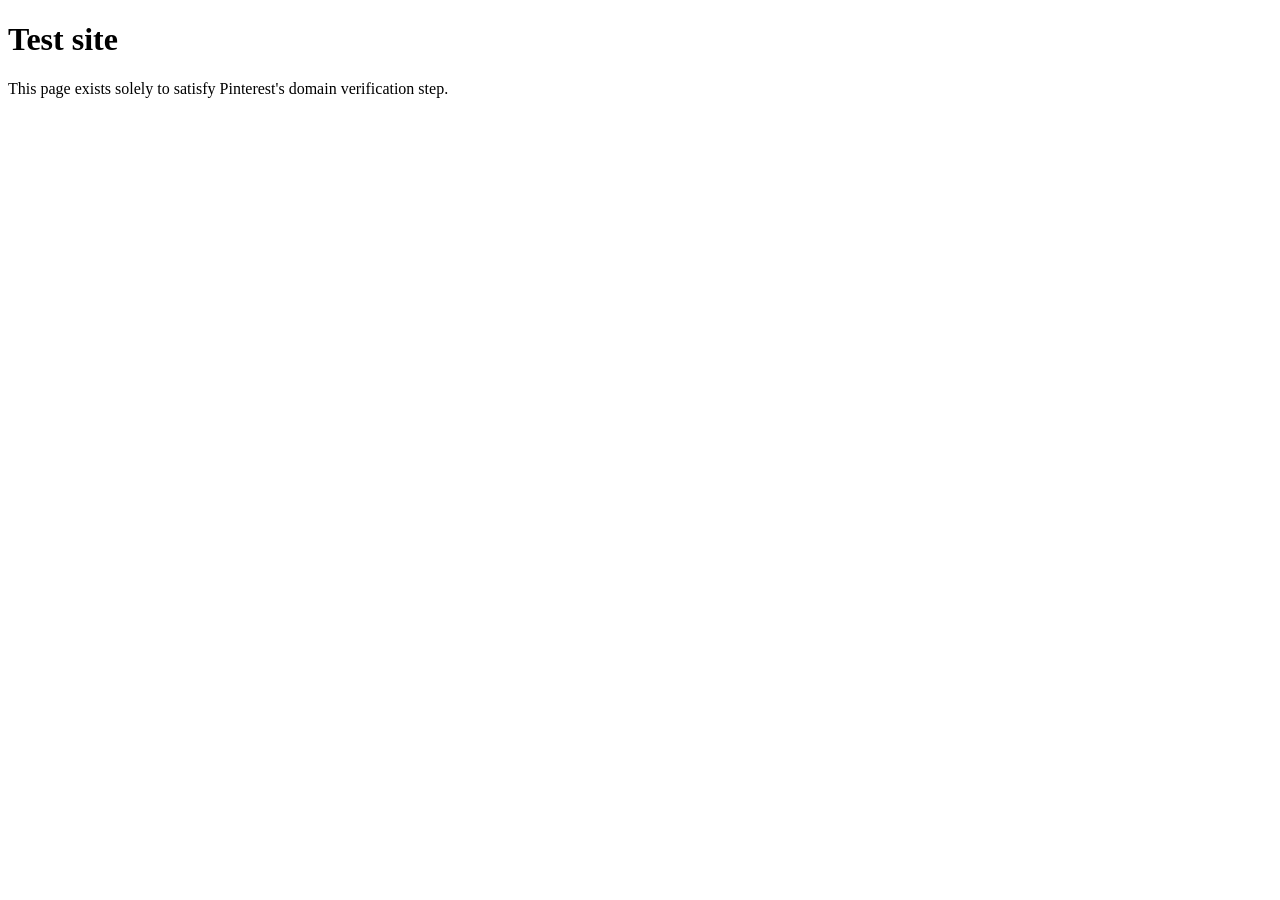
==== index.html @ 798b2f49 "Add files via upload" ====
<!DOCTYPE html>
<html lang="en">
<head>
  <meta charset="UTF-8">
  <meta name="viewport" content="width=device-width, initial-scale=1.0">
  <title>Test Site</title>

  <!--
    PINTEREST DOMAIN VERIFICATION (meta tag method)

    When you start the "Claim website" flow in Pinterest Business Manager,
    it will give you a meta tag that looks like:

      <meta name="p:domain_verify" content="XXXXXXXXXXXXXXXXXXXXXXXXXXXXXXXX"/>

    Paste it on the line below, then commit + push. GitHub Pages will
    redeploy automatically within ~1 minute.
  -->
  <!-- PINTEREST_VERIFY_META_TAG_HERE -->

</head>
<body>
  <h1>Test site</h1>
  <p>This page exists solely to satisfy Pinterest's domain verification step.</p>
</body>
</html>
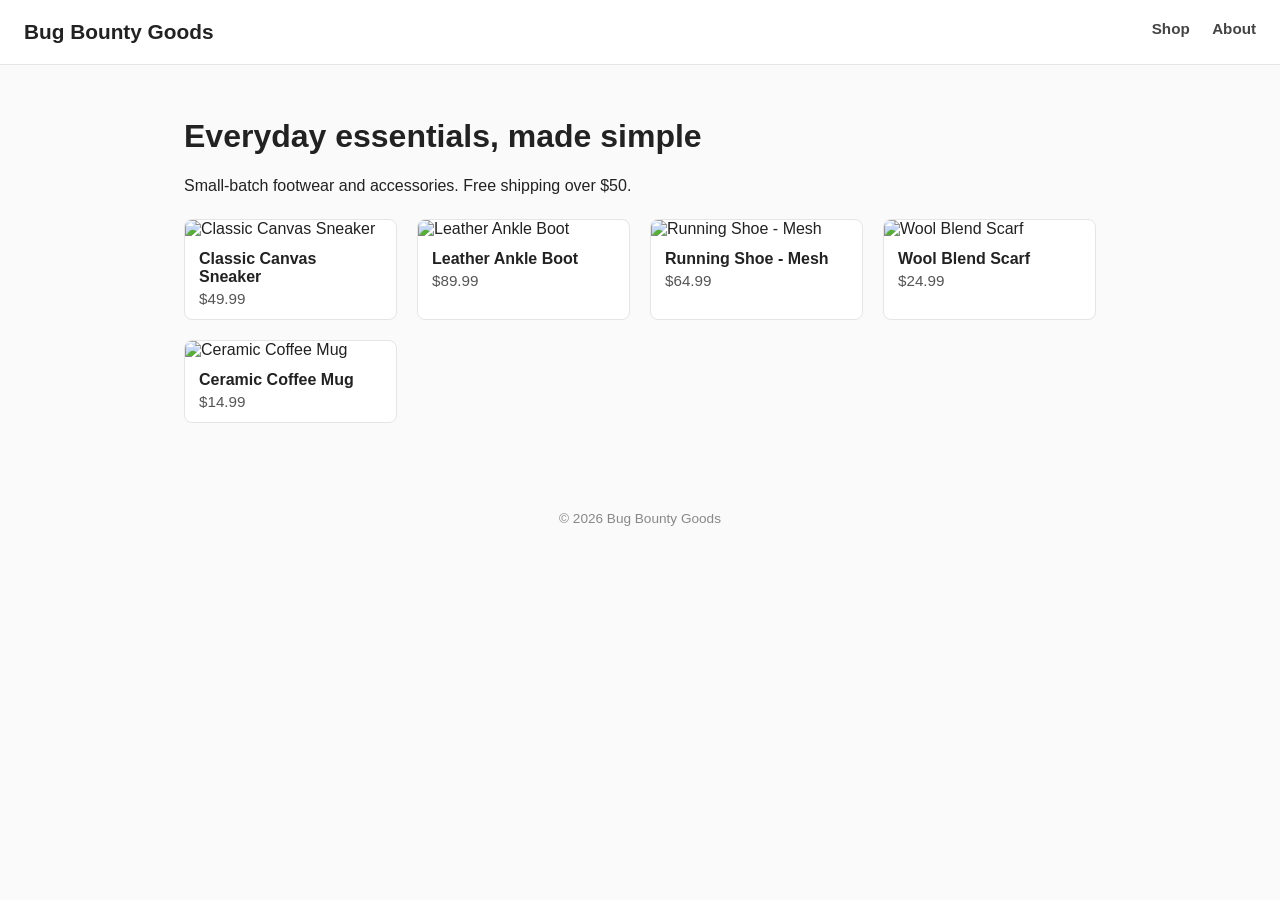
==== commit 29ac086d: "Add files via upload making a legitimate shopping site!" ====
--- a/index.html
+++ b/index.html
@@ -3,24 +3,70 @@
 <head>
   <meta charset="UTF-8">
   <meta name="viewport" content="width=device-width, initial-scale=1.0">
-  <title>Test Site</title>
+  <title>Bug Bounty Goods</title>
+  <link rel="stylesheet" href="style.css">
 
   <!--
-    PINTEREST DOMAIN VERIFICATION (meta tag method)
-
-    When you start the "Claim website" flow in Pinterest Business Manager,
-    it will give you a meta tag that looks like:
-
-      <meta name="p:domain_verify" content="XXXXXXXXXXXXXXXXXXXXXXXXXXXXXXXX"/>
-
-    Paste it on the line below, then commit + push. GitHub Pages will
-    redeploy automatically within ~1 minute.
+    PINTEREST DOMAIN VERIFICATION
+    If you already have a live "p:domain_verify" meta tag deployed on this
+    domain, carry it over here before you push — this file will replace
+    whatever is currently live.
   -->
   <!-- PINTEREST_VERIFY_META_TAG_HERE -->
 
 </head>
 <body>
-  <h1>Test site</h1>
-  <p>This page exists solely to satisfy Pinterest's domain verification step.</p>
+  <header>
+    <a href="/">Bug Bounty Goods</a>
+    <nav style="float:right">
+      <a href="/">Shop</a>
+      <a href="/about.html">About</a>
+    </nav>
+  </header>
+
+  <main>
+    <h1>Everyday essentials, made simple</h1>
+    <p>Small-batch footwear and accessories. Free shipping over $50.</p>
+
+    <div class="grid">
+      <a class="card" href="/products/sku-001.html">
+        <img src="https://placehold.co/400x400/EEE/31343C/png?text=Canvas+Sneaker" alt="Classic Canvas Sneaker">
+        <div class="body">
+          <h3>Classic Canvas Sneaker</h3>
+          <div class="price">$49.99</div>
+        </div>
+      </a>
+      <a class="card" href="/products/sku-002.html">
+        <img src="https://placehold.co/400x400/EEE/31343C/png?text=Ankle+Boot" alt="Leather Ankle Boot">
+        <div class="body">
+          <h3>Leather Ankle Boot</h3>
+          <div class="price">$89.99</div>
+        </div>
+      </a>
+      <a class="card" href="/products/sku-003.html">
+        <img src="https://placehold.co/400x400/EEE/31343C/png?text=Running+Shoe" alt="Running Shoe - Mesh">
+        <div class="body">
+          <h3>Running Shoe - Mesh</h3>
+          <div class="price">$64.99</div>
+        </div>
+      </a>
+      <a class="card" href="/products/sku-004.html">
+        <img src="https://placehold.co/400x400/EEE/31343C/png?text=Wool+Scarf" alt="Wool Blend Scarf">
+        <div class="body">
+          <h3>Wool Blend Scarf</h3>
+          <div class="price">$24.99</div>
+        </div>
+      </a>
+      <a class="card" href="/products/sku-005.html">
+        <img src="https://placehold.co/400x400/EEE/31343C/png?text=Coffee+Mug" alt="Ceramic Coffee Mug">
+        <div class="body">
+          <h3>Ceramic Coffee Mug</h3>
+          <div class="price">$14.99</div>
+        </div>
+      </a>
+    </div>
+  </main>
+
+  <footer>&copy; 2026 Bug Bounty Goods</footer>
 </body>
 </html>
--- a/style.css
+++ b/style.css
@@ -0,0 +1,86 @@
+* { box-sizing: border-box; }
+body {
+  font-family: -apple-system, "Segoe UI", Roboto, Helvetica, Arial, sans-serif;
+  margin: 0;
+  color: #222;
+  background: #fafafa;
+}
+header {
+  background: #fff;
+  border-bottom: 1px solid #e5e5e5;
+  padding: 20px 24px;
+}
+header a {
+  font-weight: 700;
+  font-size: 1.3rem;
+  color: #222;
+  text-decoration: none;
+}
+nav a {
+  margin-left: 18px;
+  color: #444;
+  text-decoration: none;
+  font-size: 0.95rem;
+}
+main {
+  max-width: 960px;
+  margin: 0 auto;
+  padding: 32px 24px 64px;
+}
+.grid {
+  display: grid;
+  grid-template-columns: repeat(auto-fill, minmax(200px, 1fr));
+  gap: 20px;
+  margin-top: 24px;
+}
+.card {
+  background: #fff;
+  border: 1px solid #e5e5e5;
+  border-radius: 8px;
+  overflow: hidden;
+  text-decoration: none;
+  color: inherit;
+}
+.card img { width: 100%; display: block; }
+.card .body { padding: 12px 14px; }
+.card h3 { margin: 0 0 4px; font-size: 1rem; }
+.card .price { color: #555; font-size: 0.95rem; }
+.product {
+  background: #fff;
+  border: 1px solid #e5e5e5;
+  border-radius: 8px;
+  padding: 24px;
+  display: grid;
+  grid-template-columns: 320px 1fr;
+  gap: 28px;
+}
+.product img { width: 100%; border-radius: 6px; }
+.product .price { font-size: 1.4rem; font-weight: 700; margin: 8px 0; }
+.badge {
+  display: inline-block;
+  padding: 3px 10px;
+  border-radius: 999px;
+  font-size: 0.8rem;
+  margin-bottom: 8px;
+}
+.badge.in-stock { background: #e6f4ea; color: #1e7e34; }
+.badge.out-of-stock { background: #fdecea; color: #b3261e; }
+.buy-btn {
+  display: inline-block;
+  margin-top: 12px;
+  padding: 10px 20px;
+  background: #111;
+  color: #fff;
+  border-radius: 6px;
+  text-decoration: none;
+  font-weight: 600;
+}
+footer {
+  text-align: center;
+  padding: 24px;
+  color: #888;
+  font-size: 0.85rem;
+}
+@media (max-width: 640px) {
+  .product { grid-template-columns: 1fr; }
+}
